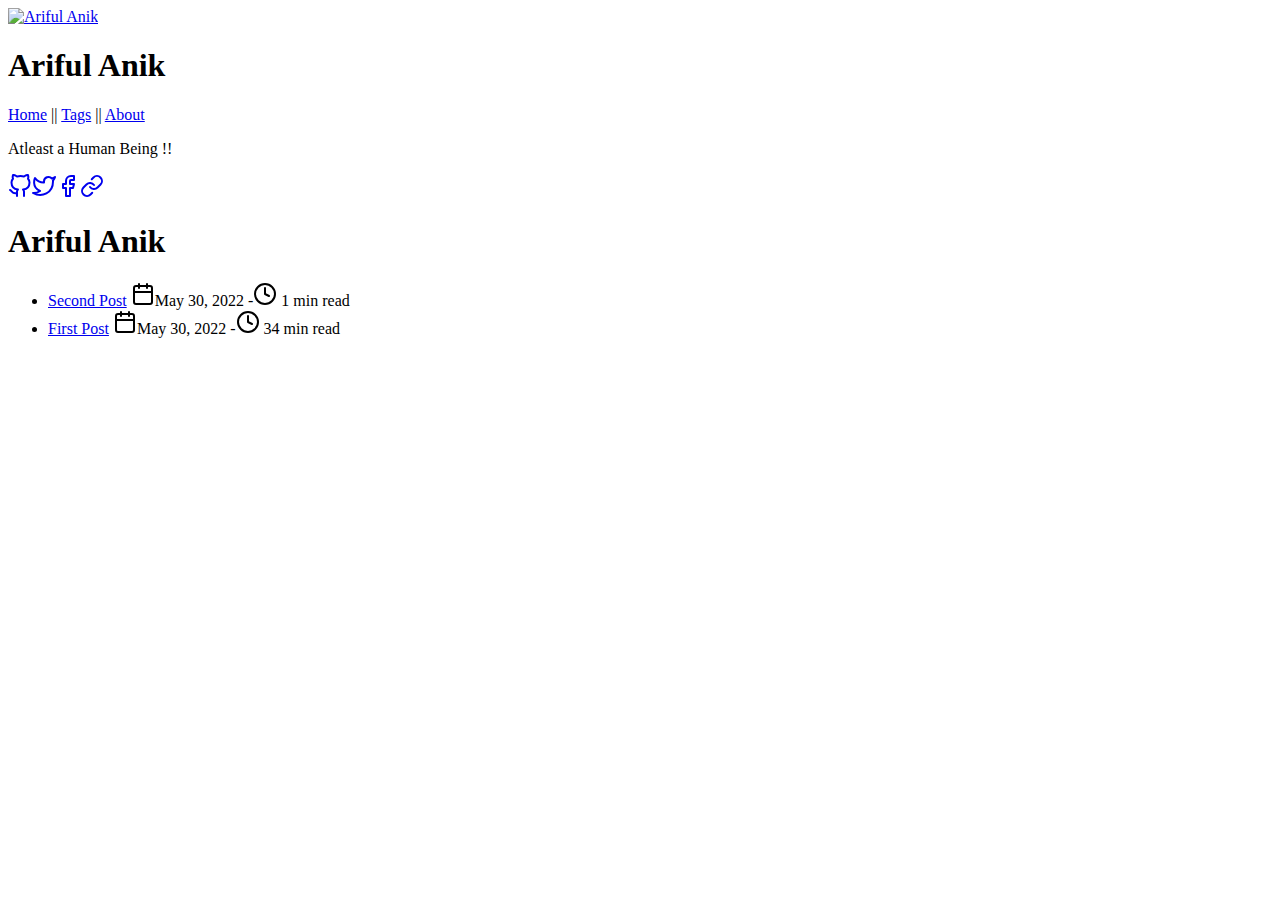
==== index.html @ 25a3aa00 "deploy: 2608555221415562d4c372c749c2ac0d4eeb4829" ====
<!doctype html><html lang=en-us><head><title>Ariful Anik</title><link rel="shortcut icon" href=/favicon.ico><meta charset=utf-8><meta name=generator content="Hugo 0.100.0"><meta name=viewport content="width=device-width,initial-scale=1"><meta name=author content="Ariful Anik"><meta name=description content="Atleast a Human Being !!"><link rel=stylesheet href=/example.com/css/main.min.d47656a5998379711d99ffdc645964095432e3db649cc48c4169ee24b4b7476a.css><meta name=twitter:card content="summary"><meta name=twitter:title content="Ariful Anik"><meta name=twitter:description content="Atleast a Human Being !!"><meta property="og:title" content="Ariful Anik"><meta property="og:description" content="Atleast a Human Being !!"><meta property="og:type" content="website"><meta property="og:url" content="example.com/"></head><body><header class=app-header><a href=example.com><img class=app-header-avatar src=https://s8.gifyu.com/images/blogzcff0f6a115ef2ebc.gif alt="Ariful Anik"></a><h1>Ariful Anik</h1><nav class=app-header-menu><a class=app-header-menu-item href=example.com/>Home</a>
||
<a class=app-header-menu-item href=example.com/tags/>Tags</a>
||
<a class=app-header-menu-item href=example.com/about/>About</a></nav><p>Atleast a Human Being !!</p><div class=app-header-social><a href=https://github.com/4riful/ target=_blank rel="noreferrer noopener"><svg xmlns="http://www.w3.org/2000/svg" width="24" height="24" viewBox="0 0 24 24" fill="none" stroke="currentcolor" stroke-width="2" stroke-linecap="round" stroke-linejoin="round" class="icon icon-github"><title>Github</title><path d="M9 19c-5 1.5-5-2.5-7-3m14 6v-3.87a3.37 3.37.0 00-.94-2.61c3.14-.35 6.44-1.54 6.44-7A5.44 5.44.0 0020 4.77 5.07 5.07.0 0019.91 1S18.73.65 16 2.48a13.38 13.38.0 00-7 0C6.27.65 5.09 1 5.09 1A5.07 5.07.0 005 4.77 5.44 5.44.0 003.5 8.55c0 5.42 3.3 6.61 6.44 7A3.37 3.37.0 009 18.13V22"/></svg></a><a href=https://twitter.com/ariful4nik target=_blank rel="noreferrer noopener"><svg xmlns="http://www.w3.org/2000/svg" width="24" height="24" viewBox="0 0 24 24" fill="none" stroke="currentcolor" stroke-width="2" stroke-linecap="round" stroke-linejoin="round" class="icon icon-twitter"><title>Twitter</title><path d="M23 3a10.9 10.9.0 01-3.14 1.53 4.48 4.48.0 00-7.86 3v1A10.66 10.66.0 013 4s-4 9 5 13a11.64 11.64.0 01-7 2c9 5 20 0 20-11.5a4.5 4.5.0 00-.08-.83A7.72 7.72.0 0023 3z"/></svg></a><a href=https://www.facebook.com/xettabyte1/ target=_blank rel="noreferrer noopener"><svg xmlns="http://www.w3.org/2000/svg" width="24" height="24" viewBox="0 0 24 24" fill="none" stroke="currentcolor" stroke-width="2" stroke-linecap="round" stroke-linejoin="round" class="icon icon-facebook"><title>Facebook</title><path d="M18 2h-3a5 5 0 00-5 5v3H7v4h3v8h4v-8h3l1-4h-4V7a1 1 0 011-1h3z"/></svg></a><a href=https://discord.gg/XseJqMFC target=_blank rel="noreferrer noopener"><svg xmlns="http://www.w3.org/2000/svg" width="24" height="24" viewBox="0 0 24 24" fill="none" stroke="currentcolor" stroke-width="2" stroke-linecap="round" stroke-linejoin="round" class="icon icon-link"><path d="M10 13a5 5 0 007.54.54l3-3a5 5 0 00-7.07-7.07l-1.72 1.71"/><path d="M14 11a5 5 0 00-7.54-.54l-3 3a5 5 0 007.07 7.07l1.71-1.71"/></svg></a></div></header><main class=app-container><article><h1>Ariful Anik</h1><ul class=posts-list><li class=posts-list-item><a class=posts-list-item-title href=example.com/posts/second-post/>Second Post</a>
<span class=posts-list-item-description><svg xmlns="http://www.w3.org/2000/svg" width="24" height="24" viewBox="0 0 24 24" fill="none" stroke="currentcolor" stroke-width="2" stroke-linecap="round" stroke-linejoin="round" class="icon icon-calendar"><title>calendar</title><rect x="3" y="4" width="18" height="18" rx="2" ry="2"/><line x1="16" y1="2" x2="16" y2="6"/><line x1="8" y1="2" x2="8" y2="6"/><line x1="3" y1="10" x2="21" y2="10"/></svg>May 30, 2022
-<svg xmlns="http://www.w3.org/2000/svg" width="24" height="24" viewBox="0 0 24 24" fill="none" stroke="currentcolor" stroke-width="2" stroke-linecap="round" stroke-linejoin="round" class="icon icon-clock"><title>clock</title><circle cx="12" cy="12" r="10"/><polyline points="12 6 12 12 16 14"/></svg>
1 min read</span></li><li class=posts-list-item><a class=posts-list-item-title href=example.com/posts/first-post/>First Post</a>
<span class=posts-list-item-description><svg xmlns="http://www.w3.org/2000/svg" width="24" height="24" viewBox="0 0 24 24" fill="none" stroke="currentcolor" stroke-width="2" stroke-linecap="round" stroke-linejoin="round" class="icon icon-calendar"><title>calendar</title><rect x="3" y="4" width="18" height="18" rx="2" ry="2"/><line x1="16" y1="2" x2="16" y2="6"/><line x1="8" y1="2" x2="8" y2="6"/><line x1="3" y1="10" x2="21" y2="10"/></svg>May 30, 2022
-<svg xmlns="http://www.w3.org/2000/svg" width="24" height="24" viewBox="0 0 24 24" fill="none" stroke="currentcolor" stroke-width="2" stroke-linecap="round" stroke-linejoin="round" class="icon icon-clock"><title>clock</title><circle cx="12" cy="12" r="10"/><polyline points="12 6 12 12 16 14"/></svg>
34 min read</span></li></ul></article></main></body></html>
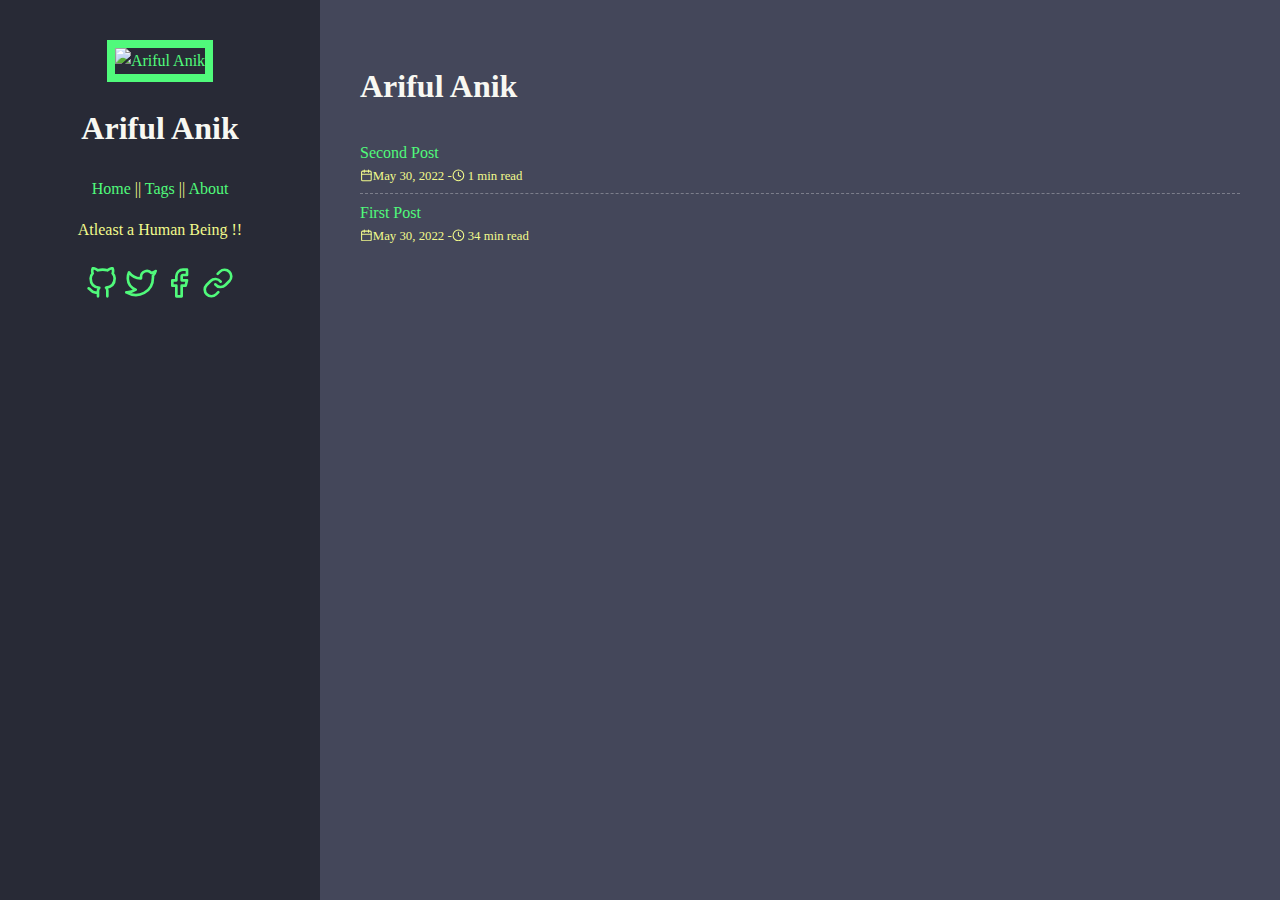
==== commit 1dce906f: "deploy: 1a4103c61ddd48597b9f67777c9545d2b91ec825" ====
--- a/index.html
+++ b/index.html
@@ -1,11 +1,11 @@
-<!doctype html><html lang=en-us><head><title>Ariful Anik</title><link rel="shortcut icon" href=/favicon.ico><meta charset=utf-8><meta name=generator content="Hugo 0.100.0"><meta name=viewport content="width=device-width,initial-scale=1"><meta name=author content="Ariful Anik"><meta name=description content="Atleast a Human Being !!"><link rel=stylesheet href=/example.com/css/main.min.d47656a5998379711d99ffdc645964095432e3db649cc48c4169ee24b4b7476a.css><meta name=twitter:card content="summary"><meta name=twitter:title content="Ariful Anik"><meta name=twitter:description content="Atleast a Human Being !!"><meta property="og:title" content="Ariful Anik"><meta property="og:description" content="Atleast a Human Being !!"><meta property="og:type" content="website"><meta property="og:url" content="example.com/"></head><body><header class=app-header><a href=example.com><img class=app-header-avatar src=https://s8.gifyu.com/images/blogzcff0f6a115ef2ebc.gif alt="Ariful Anik"></a><h1>Ariful Anik</h1><nav class=app-header-menu><a class=app-header-menu-item href=example.com/>Home</a>
+<!doctype html><html lang=en-us><head><title>Ariful Anik</title><link rel="shortcut icon" href=/favicon.ico><meta charset=utf-8><meta name=generator content="Hugo 0.100.0"><meta name=viewport content="width=device-width,initial-scale=1"><meta name=author content="Ariful Anik"><meta name=description content="Atleast a Human Being !!"><link rel=stylesheet href=https://4riful.github.io/css/main.min.d47656a5998379711d99ffdc645964095432e3db649cc48c4169ee24b4b7476a.css><meta name=twitter:card content="summary"><meta name=twitter:title content="Ariful Anik"><meta name=twitter:description content="Atleast a Human Being !!"><meta property="og:title" content="Ariful Anik"><meta property="og:description" content="Atleast a Human Being !!"><meta property="og:type" content="website"><meta property="og:url" content="https://4riful.github.io/"></head><body><header class=app-header><a href=https://4riful.github.io/><img class=app-header-avatar src=https://s8.gifyu.com/images/blogzcff0f6a115ef2ebc.gif alt="Ariful Anik"></a><h1>Ariful Anik</h1><nav class=app-header-menu><a class=app-header-menu-item href=/>Home</a>
 ||
-<a class=app-header-menu-item href=example.com/tags/>Tags</a>
+<a class=app-header-menu-item href=/tags/>Tags</a>
 ||
-<a class=app-header-menu-item href=example.com/about/>About</a></nav><p>Atleast a Human Being !!</p><div class=app-header-social><a href=https://github.com/4riful/ target=_blank rel="noreferrer noopener"><svg xmlns="http://www.w3.org/2000/svg" width="24" height="24" viewBox="0 0 24 24" fill="none" stroke="currentcolor" stroke-width="2" stroke-linecap="round" stroke-linejoin="round" class="icon icon-github"><title>Github</title><path d="M9 19c-5 1.5-5-2.5-7-3m14 6v-3.87a3.37 3.37.0 00-.94-2.61c3.14-.35 6.44-1.54 6.44-7A5.44 5.44.0 0020 4.77 5.07 5.07.0 0019.91 1S18.73.65 16 2.48a13.38 13.38.0 00-7 0C6.27.65 5.09 1 5.09 1A5.07 5.07.0 005 4.77 5.44 5.44.0 003.5 8.55c0 5.42 3.3 6.61 6.44 7A3.37 3.37.0 009 18.13V22"/></svg></a><a href=https://twitter.com/ariful4nik target=_blank rel="noreferrer noopener"><svg xmlns="http://www.w3.org/2000/svg" width="24" height="24" viewBox="0 0 24 24" fill="none" stroke="currentcolor" stroke-width="2" stroke-linecap="round" stroke-linejoin="round" class="icon icon-twitter"><title>Twitter</title><path d="M23 3a10.9 10.9.0 01-3.14 1.53 4.48 4.48.0 00-7.86 3v1A10.66 10.66.0 013 4s-4 9 5 13a11.64 11.64.0 01-7 2c9 5 20 0 20-11.5a4.5 4.5.0 00-.08-.83A7.72 7.72.0 0023 3z"/></svg></a><a href=https://www.facebook.com/xettabyte1/ target=_blank rel="noreferrer noopener"><svg xmlns="http://www.w3.org/2000/svg" width="24" height="24" viewBox="0 0 24 24" fill="none" stroke="currentcolor" stroke-width="2" stroke-linecap="round" stroke-linejoin="round" class="icon icon-facebook"><title>Facebook</title><path d="M18 2h-3a5 5 0 00-5 5v3H7v4h3v8h4v-8h3l1-4h-4V7a1 1 0 011-1h3z"/></svg></a><a href=https://discord.gg/XseJqMFC target=_blank rel="noreferrer noopener"><svg xmlns="http://www.w3.org/2000/svg" width="24" height="24" viewBox="0 0 24 24" fill="none" stroke="currentcolor" stroke-width="2" stroke-linecap="round" stroke-linejoin="round" class="icon icon-link"><path d="M10 13a5 5 0 007.54.54l3-3a5 5 0 00-7.07-7.07l-1.72 1.71"/><path d="M14 11a5 5 0 00-7.54-.54l-3 3a5 5 0 007.07 7.07l1.71-1.71"/></svg></a></div></header><main class=app-container><article><h1>Ariful Anik</h1><ul class=posts-list><li class=posts-list-item><a class=posts-list-item-title href=example.com/posts/second-post/>Second Post</a>
+<a class=app-header-menu-item href=/about/>About</a></nav><p>Atleast a Human Being !!</p><div class=app-header-social><a href=https://github.com/4riful/ target=_blank rel="noreferrer noopener"><svg xmlns="http://www.w3.org/2000/svg" width="24" height="24" viewBox="0 0 24 24" fill="none" stroke="currentcolor" stroke-width="2" stroke-linecap="round" stroke-linejoin="round" class="icon icon-github"><title>Github</title><path d="M9 19c-5 1.5-5-2.5-7-3m14 6v-3.87a3.37 3.37.0 00-.94-2.61c3.14-.35 6.44-1.54 6.44-7A5.44 5.44.0 0020 4.77 5.07 5.07.0 0019.91 1S18.73.65 16 2.48a13.38 13.38.0 00-7 0C6.27.65 5.09 1 5.09 1A5.07 5.07.0 005 4.77 5.44 5.44.0 003.5 8.55c0 5.42 3.3 6.61 6.44 7A3.37 3.37.0 009 18.13V22"/></svg></a><a href=https://twitter.com/ariful4nik target=_blank rel="noreferrer noopener"><svg xmlns="http://www.w3.org/2000/svg" width="24" height="24" viewBox="0 0 24 24" fill="none" stroke="currentcolor" stroke-width="2" stroke-linecap="round" stroke-linejoin="round" class="icon icon-twitter"><title>Twitter</title><path d="M23 3a10.9 10.9.0 01-3.14 1.53 4.48 4.48.0 00-7.86 3v1A10.66 10.66.0 013 4s-4 9 5 13a11.64 11.64.0 01-7 2c9 5 20 0 20-11.5a4.5 4.5.0 00-.08-.83A7.72 7.72.0 0023 3z"/></svg></a><a href=https://www.facebook.com/xettabyte1/ target=_blank rel="noreferrer noopener"><svg xmlns="http://www.w3.org/2000/svg" width="24" height="24" viewBox="0 0 24 24" fill="none" stroke="currentcolor" stroke-width="2" stroke-linecap="round" stroke-linejoin="round" class="icon icon-facebook"><title>Facebook</title><path d="M18 2h-3a5 5 0 00-5 5v3H7v4h3v8h4v-8h3l1-4h-4V7a1 1 0 011-1h3z"/></svg></a><a href=https://discord.gg/XseJqMFC target=_blank rel="noreferrer noopener"><svg xmlns="http://www.w3.org/2000/svg" width="24" height="24" viewBox="0 0 24 24" fill="none" stroke="currentcolor" stroke-width="2" stroke-linecap="round" stroke-linejoin="round" class="icon icon-link"><path d="M10 13a5 5 0 007.54.54l3-3a5 5 0 00-7.07-7.07l-1.72 1.71"/><path d="M14 11a5 5 0 00-7.54-.54l-3 3a5 5 0 007.07 7.07l1.71-1.71"/></svg></a></div></header><main class=app-container><article><h1>Ariful Anik</h1><ul class=posts-list><li class=posts-list-item><a class=posts-list-item-title href=https://4riful.github.io/posts/second-post/>Second Post</a>
 <span class=posts-list-item-description><svg xmlns="http://www.w3.org/2000/svg" width="24" height="24" viewBox="0 0 24 24" fill="none" stroke="currentcolor" stroke-width="2" stroke-linecap="round" stroke-linejoin="round" class="icon icon-calendar"><title>calendar</title><rect x="3" y="4" width="18" height="18" rx="2" ry="2"/><line x1="16" y1="2" x2="16" y2="6"/><line x1="8" y1="2" x2="8" y2="6"/><line x1="3" y1="10" x2="21" y2="10"/></svg>May 30, 2022
 -<svg xmlns="http://www.w3.org/2000/svg" width="24" height="24" viewBox="0 0 24 24" fill="none" stroke="currentcolor" stroke-width="2" stroke-linecap="round" stroke-linejoin="round" class="icon icon-clock"><title>clock</title><circle cx="12" cy="12" r="10"/><polyline points="12 6 12 12 16 14"/></svg>
-1 min read</span></li><li class=posts-list-item><a class=posts-list-item-title href=example.com/posts/first-post/>First Post</a>
+1 min read</span></li><li class=posts-list-item><a class=posts-list-item-title href=https://4riful.github.io/posts/first-post/>First Post</a>
 <span class=posts-list-item-description><svg xmlns="http://www.w3.org/2000/svg" width="24" height="24" viewBox="0 0 24 24" fill="none" stroke="currentcolor" stroke-width="2" stroke-linecap="round" stroke-linejoin="round" class="icon icon-calendar"><title>calendar</title><rect x="3" y="4" width="18" height="18" rx="2" ry="2"/><line x1="16" y1="2" x2="16" y2="6"/><line x1="8" y1="2" x2="8" y2="6"/><line x1="3" y1="10" x2="21" y2="10"/></svg>May 30, 2022
 -<svg xmlns="http://www.w3.org/2000/svg" width="24" height="24" viewBox="0 0 24 24" fill="none" stroke="currentcolor" stroke-width="2" stroke-linecap="round" stroke-linejoin="round" class="icon icon-clock"><title>clock</title><circle cx="12" cy="12" r="10"/><polyline points="12 6 12 12 16 14"/></svg>
 34 min read</span></li></ul></article></main></body></html>